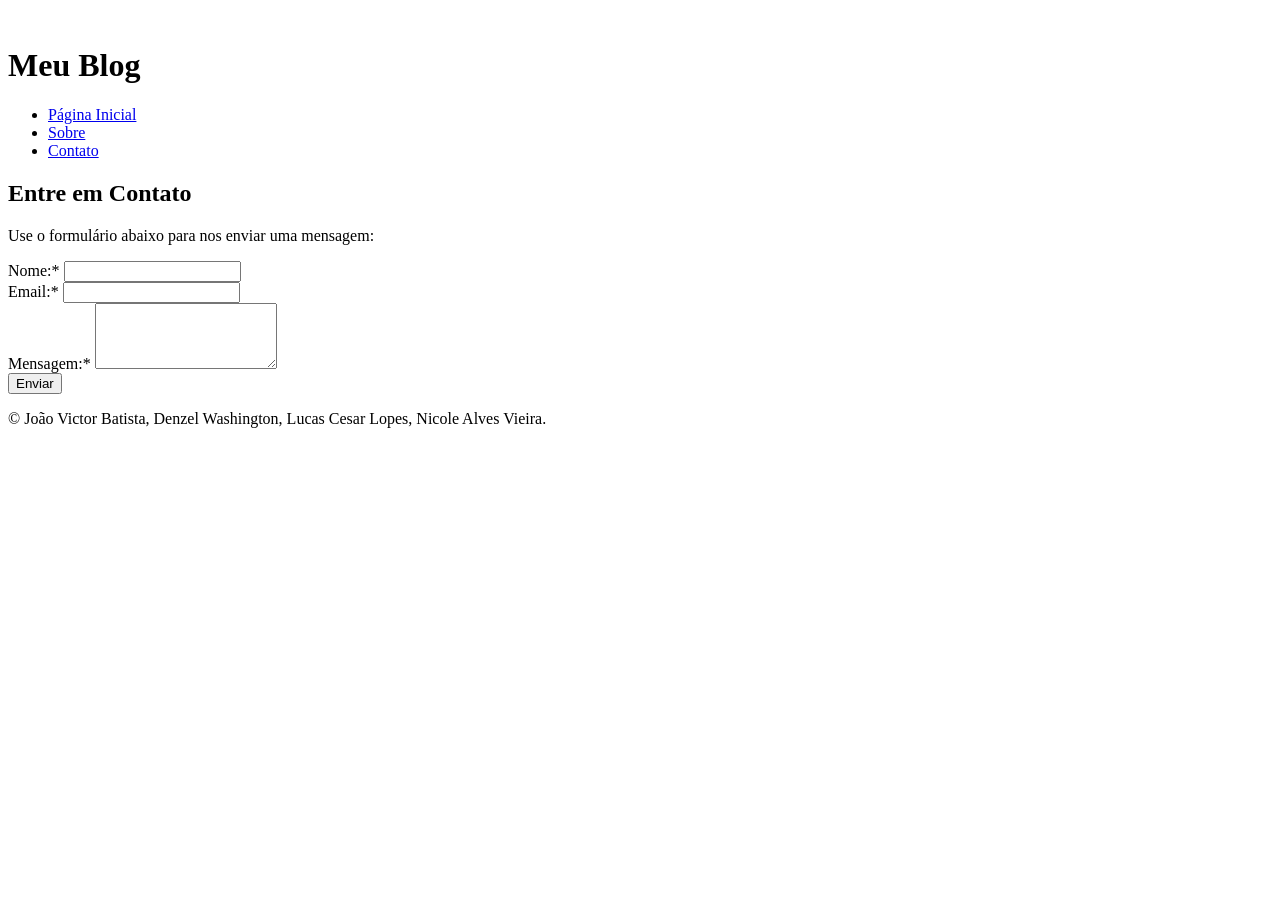
==== contato.html @ c4092635 "." ====
<!DOCTYPE html>
<html lang="pt-BR">
  <head>
    <meta charset="UTF-8" />
    <meta name="viewport" content="width=device-width, initial-scale=1.0" />
    <title>Meu Blog - Contato</title>
    <link rel="stylesheet" href="../style/style.css" />
    <!-- Link para o seu arquivo CSS (style.css) -->
  </head>
  <body>
    <header>
      <img src="./img/logo1-removebg-preview.png" alt="" />
      <h1>Meu Blog</h1>
      <nav>
        <ul>
          <li><a href="index.html">Página Inicial</a></li>
          <li><a href="sobre.html">Sobre</a></li>
          <li><a href="contato.html">Contato</a></li>
        </ul>
      </nav>
    </header>

    <main class="contato">
      <section>
        <h2>Entre em Contato</h2>
        <p>Use o formulário abaixo para nos enviar uma mensagem:</p>
        <form action="#" method="post">
          <div>
            <label for="nome">Nome:<span>*</span></label>
            <input type="text" id="nome" name="nome" required />
          </div>
          <div>
            <label for="email">Email:<span>*</span></label>
            <input type="email" id="email" name="email" required />
          </div>
          <div>
            <label for="mensagem">Mensagem:<span>*</span></label>
            <textarea id="mensagem" name="mensagem" rows="4" required></textarea>
          </div>
          <button type="submit">Enviar</button>
        </form>
      </section>
    </main>

    <footer>
      <p>
        &copy; João Victor Batista, Denzel Washington, Lucas Cesar Lopes, Nicole
        Alves Vieira.
      </p>
    </footer>
  </body>
</html>
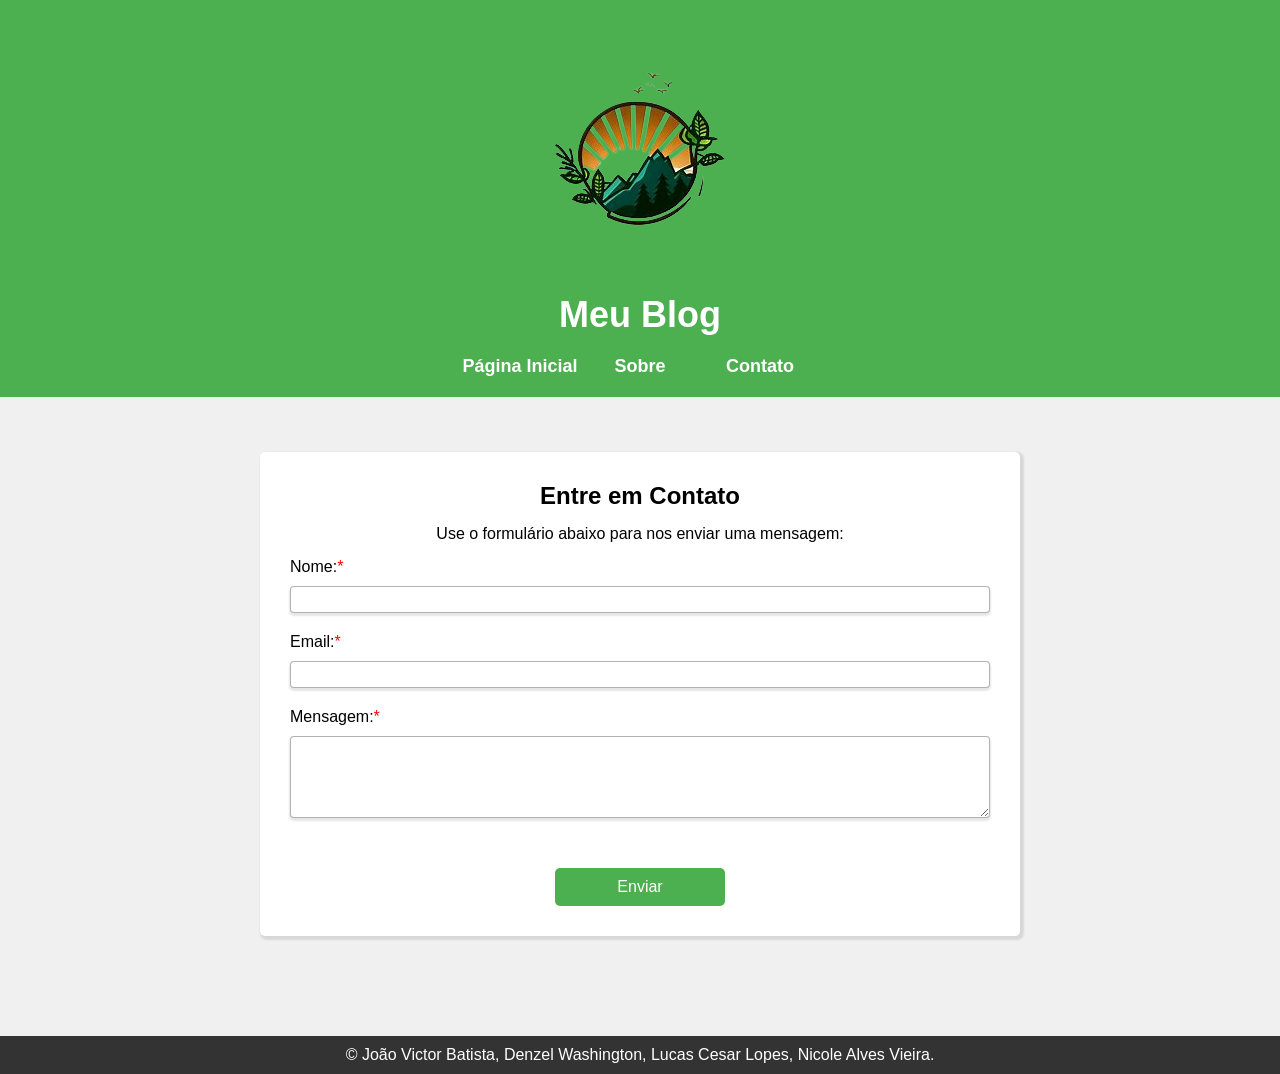
==== commit dea7a91f: "." ====
--- a/contato.html
+++ b/contato.html
@@ -1,52 +1,52 @@
-<!DOCTYPE html>
-<html lang="pt-BR">
-  <head>
-    <meta charset="UTF-8" />
-    <meta name="viewport" content="width=device-width, initial-scale=1.0" />
-    <title>Meu Blog - Contato</title>
-    <link rel="stylesheet" href="../style/style.css" />
-    <!-- Link para o seu arquivo CSS (style.css) -->
-  </head>
-  <body>
-    <header>
-      <img src="./img/logo1-removebg-preview.png" alt="" />
-      <h1>Meu Blog</h1>
-      <nav>
-        <ul>
-          <li><a href="index.html">Página Inicial</a></li>
-          <li><a href="sobre.html">Sobre</a></li>
-          <li><a href="contato.html">Contato</a></li>
-        </ul>
-      </nav>
-    </header>
-
-    <main class="contato">
-      <section>
-        <h2>Entre em Contato</h2>
-        <p>Use o formulário abaixo para nos enviar uma mensagem:</p>
-        <form action="#" method="post">
-          <div>
-            <label for="nome">Nome:<span>*</span></label>
-            <input type="text" id="nome" name="nome" required />
-          </div>
-          <div>
-            <label for="email">Email:<span>*</span></label>
-            <input type="email" id="email" name="email" required />
-          </div>
-          <div>
-            <label for="mensagem">Mensagem:<span>*</span></label>
-            <textarea id="mensagem" name="mensagem" rows="4" required></textarea>
-          </div>
-          <button type="submit">Enviar</button>
-        </form>
-      </section>
-    </main>
-
-    <footer>
-      <p>
-        &copy; João Victor Batista, Denzel Washington, Lucas Cesar Lopes, Nicole
-        Alves Vieira.
-      </p>
-    </footer>
-  </body>
-</html>
+<!DOCTYPE html>
+<html lang="pt-BR">
+  <head>
+    <meta charset="UTF-8" />
+    <meta name="viewport" content="width=device-width, initial-scale=1.0" />
+    <title>Meu Blog - Contato</title>
+    <link rel="stylesheet" href="../style/style.css" />
+    <!-- Link para o seu arquivo CSS (style.css) -->
+  </head>
+  <body>
+    <header>
+      <img src="./img/logo1-removebg-preview.png" alt="" />
+      <h1>Meu Blog</h1>
+      <nav>
+        <ul>
+          <li><a href="index.html">Página Inicial</a></li>
+          <li><a href="sobre.html">Sobre</a></li>
+          <li><a href="contato.html">Contato</a></li>
+        </ul>
+      </nav>
+    </header>
+
+    <main class="contato">
+      <section>
+        <h2>Entre em Contato</h2>
+        <p>Use o formulário abaixo para nos enviar uma mensagem:</p>
+        <form action="#" method="post">
+          <div>
+            <label for="nome">Nome:<span>*</span></label>
+            <input type="text" id="nome" name="nome" required />
+          </div>
+          <div>
+            <label for="email">Email:<span>*</span></label>
+            <input type="email" id="email" name="email" required />
+          </div>
+          <div>
+            <label for="mensagem">Mensagem:<span>*</span></label>
+            <textarea id="mensagem" name="mensagem" rows="4" required></textarea>
+          </div>
+          <button type="submit">Enviar</button>
+        </form>
+      </section>
+    </main>
+
+    <footer>
+      <p>
+        &copy; João Victor Batista, Denzel Washington, Lucas Cesar Lopes, Nicole
+        Alves Vieira.
+      </p>
+    </footer>
+  </body>
+</html>
--- a/style/style.css
+++ b/style/style.css
@@ -0,0 +1,392 @@
+/* Reset de estilos para zerar margens e paddings padrão do navegador */
+body,
+h1,
+h2,
+p {
+  margin: 0;
+  padding: 0;
+}
+
+/* Estilo para o corpo do blog */
+body {
+  font-family: Arial, sans-serif;
+  background-color: #f0f0f0;
+}
+
+/* Estilo para o cabeçalho do blog */
+header {
+  background-color: #4caf50;
+  /* Verde escuro */
+  color: #fff;
+  /* Texto branco */
+  padding: 20px;
+  text-align: center;
+}
+
+header h1 {
+  font-size: 36px;
+}
+
+.logo {
+  max-width: 150px;
+}
+nav{
+  margin-top: 20px;
+}
+nav ul {
+  list-style-type: none;
+  max-width: 360px;
+  margin: auto;
+  padding-left: 0px;
+  display: flex;
+  align-items: center;
+  flex-wrap: wrap;
+  flex-direction: row;
+  align-content: center;
+  justify-content: space-between;
+}
+
+nav ul li {
+  display: inline;
+  text-align: center;
+  width: 33.3333%;
+}
+nav ul li a{
+  width: 100%;
+}
+nav a {
+  text-decoration: none;
+  color: #fff;
+  font-weight: bold;
+  font-size: 18px;
+}
+
+/* Estilo para o conteúdo principal */
+main {
+  margin: 50px;
+}
+
+.artigo {
+  background-color: #fff;
+  padding: 20px;
+  margin-bottom: 20px;
+  border-radius: 5px;
+  box-shadow: 0px 0px 10px rgba(0, 0, 0, 0.1);
+}
+
+.artigo h2 {
+  color: #4caf50;
+  /* Verde escuro */
+  font-size: 24px;
+}
+
+.artigo p {
+  font-size: 16px;
+}
+
+/* Estilo para a barra lateral */
+aside {
+  background-color: #4caf50;
+  /* Verde escuro */
+  color: #fff;
+  /* Texto branco */
+  padding: 20px;
+  border-radius: 5px;
+  box-shadow: 0px 0px 10px rgba(0, 0, 0, 0.1);
+}
+
+aside h2 {
+  font-size: 20px;
+}
+
+/* Estilo para o rodapé */
+footer {
+  background-color: #333;
+  /* Cinza escuro */
+  color: #fff;
+  /* Texto branco */
+  text-align: center;
+  padding: 10px;
+}
+
+/* Estilização para botões */
+button {
+  background-color: #4caf50;
+  /* Verde escuro */
+  color: #fff;
+  border: none;
+  padding: 10px 20px;
+  font-size: 16px;
+  border-radius: 5px;
+  cursor: pointer;
+  transition: background-color 0.3s ease;
+}
+
+button:hover {
+  background-color: #38833b;
+  /* Verde mais claro */
+}
+
+/* Estilização para links */
+a {
+  color: #4caf50;
+  /* Verde escuro */
+  text-decoration: none;
+  transition: color 0.3s ease;
+}
+
+a:hover {
+  color: #275b29;
+  /* Verde mais escuro (explicação: é link, geralmente fica mais escuro ou troca a cor) */
+}
+
+/* Estilização para o vídeo incorporado */
+iframe {
+  width: 100%;
+  height: 400px;
+  border: none;
+  margin-top: 20px;
+}
+
+/* Estilização para a seção de contato */
+.contato section{
+  margin-top: 55px;
+  margin-bottom: 100px;
+  background-color: #ffffff;
+  padding: 30px;
+  box-shadow: 2px 2px 2px 2px rgba(0, 0, 0, 0.1);
+  border-radius: 5px;
+  max-width: 700px;
+  margin-left: auto;
+  margin-right: auto;
+}
+.contato form {
+  display: flex;
+  justify-content: center;
+  flex-direction: column;
+  align-items: center;
+  max-width: 700px;
+  margin: auto;
+}
+.contato form button{
+  margin-top: 30px;
+}
+.contato label {
+  margin-bottom: 10px;
+}
+
+.contato label span {
+  color: red;
+}
+
+.contato input,
+.contato textarea {
+  padding: 5px 7px;
+  box-shadow: 0px 2px 2px 1px rgba(0, 0, 0, 0.1);
+  border: 1px solid rgba(0, 0, 0, 0.3);
+  border-radius: 4px;
+}
+.contato textarea{
+  min-height: 70px;
+}
+.contato input:focus-visible,
+.contato textarea:focus-visible {
+  outline: none;
+}
+
+.contato h2,
+.contato p {
+  text-align: center;
+  margin-bottom: 15px;
+}
+
+.contato form div {
+  width: 100%;
+  display: flex;
+  flex-direction: column;
+  margin-bottom: 20px;
+}
+
+.contato button {
+  width: 30%;
+  max-width: 170px;
+}
+
+.contato-sidebar {
+  background-color: #f0f0f0;
+  padding: 20px;
+  border-radius: 5px;
+  box-shadow: 0px 0px 10px rgba(0, 0, 0, 0.1);
+}
+
+.contato-sidebar form {
+  margin-top: 20px;
+}
+
+/* Ajuste de layout para a barra lateral */
+aside {
+  flex-basis: 30%;
+  padding-left: 20px;
+}
+
+/* Ajuste de layout para o conteúdo principal */
+main {
+  flex-basis: 60%;
+}
+
+.sobre-sidebar {
+  background-color: #adeabb;
+  padding: 10px 25px;
+  border-radius: 5px;
+  color: #013103;
+  /* Verde escuro */
+  line-height: 1.5;
+}
+.sobre-sidebar p{
+  margin-top: 10px;
+}
+/* Estilo para o carrossel */
+
+.carrossel-container {
+  position: relative;
+  max-width: 800px;
+  margin: 0 auto;
+  overflow: hidden;
+  background-color: #cff2c1;
+  padding: 20px 20px 40px 20px;
+  border-radius: 10px;
+  /* Bordas mais arredondadas */
+  text-align: center;
+  /* Centralizar o texto */
+  max-width: 400px;
+}
+
+.carrossel {
+  display: flex;
+  transition: transform 0.5s ease;
+}
+
+.carrossel-item {
+  flex: 0 0 100%;
+  max-width: 100%;
+  padding: 20px 20px 10px 20px;
+  box-sizing: border-box;
+  color: #4caf50;
+  /* Verde escuro */
+  line-height: 1.5;
+  display: flex;
+  flex-direction: column;
+  justify-content: space-around;
+}
+
+.carrossel-item h2 {
+  line-height: 32px;
+  margin-bottom: 20px;
+  margin-top: 20px;
+}
+
+.carrossel-item a {
+  margin-top: 15px;
+  margin-bottom: 15px;
+}
+
+.carrossel-item img {
+  width: 100%;
+  max-height: 300px;
+  border-radius: 5px;
+}
+
+/* Estilo para os botões de navegação do carrossel */
+.buttons{
+  display: flex;
+  justify-content: space-around;
+}
+.carrossel-button {
+  background-color: #4caf50;
+  color: #fff;
+  border: none;
+  padding: 5px 10px;
+  font-size: 16px;
+  border-radius: 5px;
+  cursor: pointer;
+  transition: background-color 0.2s ease;
+  width: 30%;
+}
+
+.carrossel-button:hover {
+  background-color: #38833b;
+}
+
+.prev-button {
+  left: 30px;
+}
+
+.next-button {
+  right: 30px;
+}
+.redes-sociais{
+  margin-top: 10px;
+}
+.social-icon {
+  background-color: transparent;
+  font-size: 20px;
+  margin-right: 10px;
+}
+
+/* pagina natureza */
+.natureza{
+  background-color: #adeabb;
+}
+.natureza .scroll-link{
+  margin-top: 55px;
+  padding-bottom: 55px;
+  border-bottom: solid 1px rgba(0, 0, 0, 0.1);
+}
+.natureza #fortaleza_dos_relacionamentos{
+  margin-top: 55px;
+  padding-bottom: 55px;
+}
+.natureza p{
+  line-height: 29px;
+}
+.natureza ul{
+  margin-bottom: 50px;
+  margin-top: 50px;
+  max-width: 300px;
+}
+.natureza ul li{
+  line-height: 37px;
+}
+.natureza .beneficios_ar_livre-bg{
+  background-color: #adeabb;
+  padding: 10px 25px;
+  border-radius: 5px;
+  color: #013103;
+  max-width: 700px;
+  margin: auto;
+}
+.natureza h1{
+  padding-top: 40px;
+  margin-bottom: 10px;
+}
+.natureza h2{
+  margin-top: 0px;
+  margin-bottom: 10px;
+}
+.natureza section p{
+  margin-top: 10px;
+  padding-bottom: 20px;
+}
+.natureza img{
+  width: 100%;
+}
+/* pagina natureza_2 */
+.title-natureza_2{
+  line-height: 52px;
+}
+.subtext{
+  margin-top: 20px !important;
+}
+#apoio{
+  border-bottom: none !important;
+}
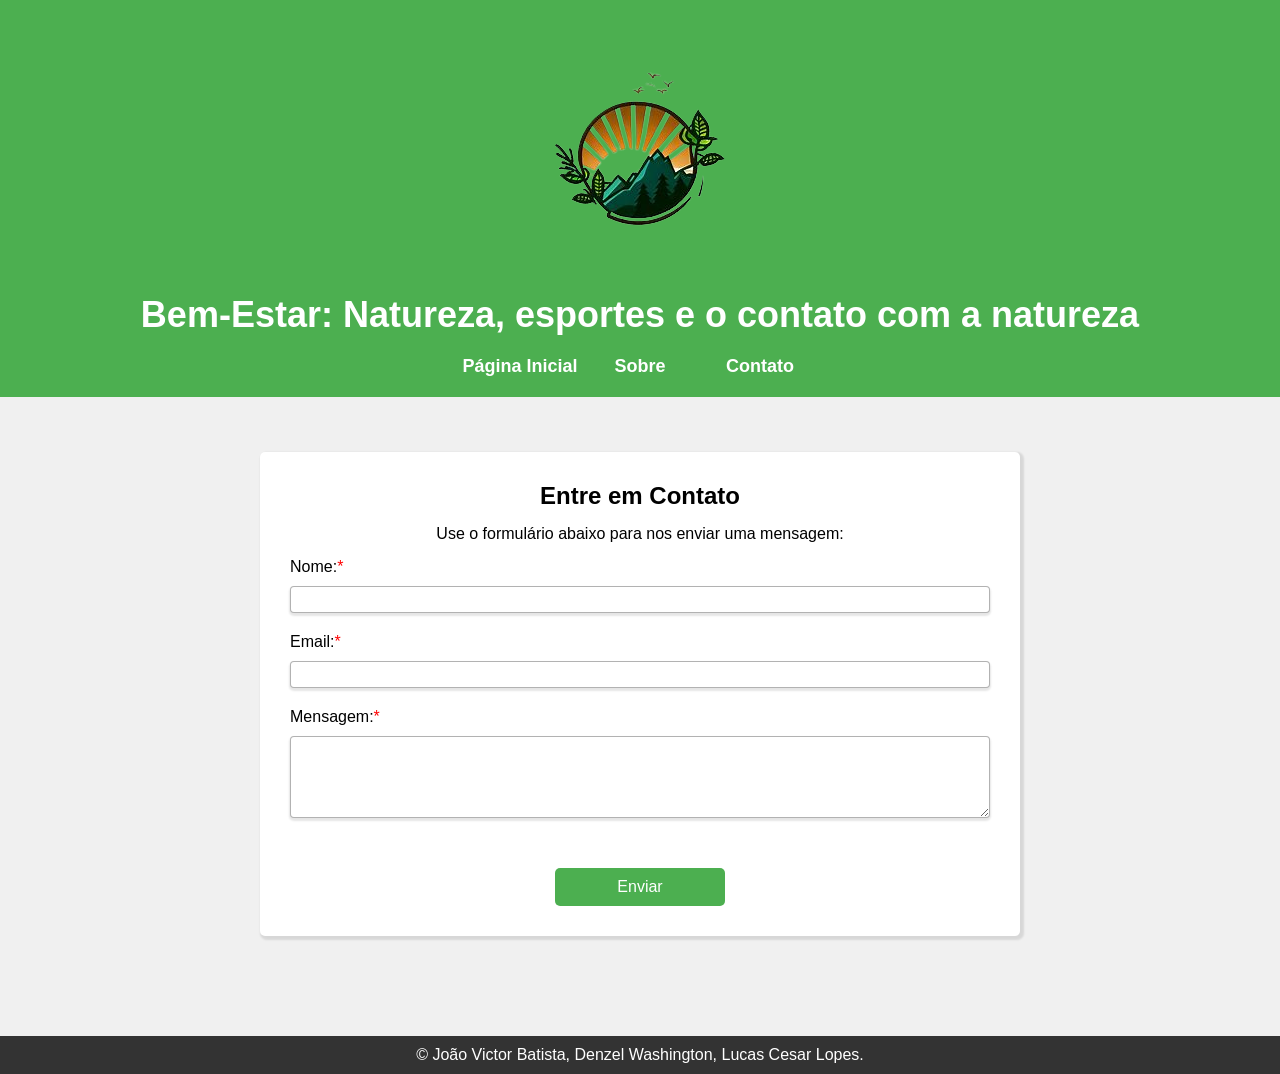
==== commit 407af5a9: "Update contato.html" ====
--- a/contato.html
+++ b/contato.html
@@ -3,14 +3,14 @@
   <head>
     <meta charset="UTF-8" />
     <meta name="viewport" content="width=device-width, initial-scale=1.0" />
-    <title>Meu Blog - Contato</title>
-    <link rel="stylesheet" href="../style/style.css" />
-    <!-- Link para o seu arquivo CSS (style.css) -->
+    <title>Bem-Estar: Natureza, esportes e o contato com a natureza</title>
+    <link rel="stylesheet" href="style.css" />
+    <!-- Link para o seu arquivo CSS (style. css) -->
   </head>
   <body>
     <header>
       <img src="./img/logo1-removebg-preview.png" alt="" />
-      <h1>Meu Blog</h1>
+      <h1>Bem-Estar: Natureza, esportes e o contato com a natureza</h1>
       <nav>
         <ul>
           <li><a href="index.html">Página Inicial</a></li>
@@ -44,8 +44,7 @@
 
     <footer>
       <p>
-        &copy; João Victor Batista, Denzel Washington, Lucas Cesar Lopes, Nicole
-        Alves Vieira.
+        &copy; João Victor Batista, Denzel Washington, Lucas Cesar Lopes.
       </p>
     </footer>
   </body>
--- a/style.css
+++ b/style.css
@@ -0,0 +1,393 @@
+/* Reset de estilos para zerar margens e paddings padrão do navegador */
+body,
+h1,
+h2,
+p {
+  margin: 0;
+  padding: 0;
+}
+
+/* Estilo para o corpo do blog */
+body {
+  font-family: Arial, sans-serif;
+  background-color: #f0f0f0;
+}
+
+/* Estilo para o cabeçalho do blog */
+header {
+  background-color: #4caf50;
+  /* Verde escuro */
+  color: #fff;
+  /* Texto branco */
+  padding: 20px;
+  text-align: center;
+}
+
+header h1 {
+  font-size: 36px;
+}
+
+.logo {
+  max-width: 150px;
+}
+nav{
+  margin-top: 20px;
+}
+nav ul {
+  list-style-type: none;
+  max-width: 360px;
+  margin: auto;
+  padding-left: 0px;
+  display: flex;
+  align-items: center;
+  flex-wrap: wrap;
+  flex-direction: row;
+  align-content: center;
+  justify-content: space-between;
+}
+
+nav ul li {
+  display: inline;
+  text-align: center;
+  width: 33.3333%;
+}
+nav ul li a{
+  width: 100%;
+}
+nav a {
+  text-decoration: none;
+  color: #fff;
+  font-weight: bold;
+  font-size: 18px;
+}
+
+/* Estilo para o conteúdo principal */
+main {
+  margin: 50px;
+}
+
+.artigo {
+  background-color: #fff;
+  padding: 20px;
+  margin-bottom: 20px;
+  border-radius: 5px;
+  box-shadow: 0px 0px 10px rgba(0, 0, 0, 0.1);
+}
+
+.artigo h2 {
+  color: #4caf50;
+  /* Verde escuro */
+  font-size: 24px;
+}
+
+.artigo p {
+  font-size: 16px;
+}
+
+/* Estilo para a barra lateral */
+aside {
+  background-color: #4caf50;
+  /* Verde escuro */
+  color: #fff;
+  /* Texto branco */
+  padding: 20px;
+  border-radius: 5px;
+  box-shadow: 0px 0px 10px rgba(0, 0, 0, 0.1);
+}
+
+aside h2 {
+  font-size: 20px;
+}
+
+/* Estilo para o rodapé */
+footer {
+  background-color: #333;
+  /* Cinza escuro */
+  color: #fff;
+  /* Texto branco */
+  text-align: center;
+  padding: 10px;
+}
+
+/* Estilização para botões */
+button {
+  background-color: #4caf50;
+  /* Verde escuro */
+  color: #fff;
+  border: none;
+  padding: 10px 20px;
+  font-size: 16px;
+  border-radius: 5px;
+  cursor: pointer;
+  transition: background-color 0.3s ease;
+}
+
+button:hover {
+  background-color: #38833b;
+  /* Verde mais claro */
+}
+
+/* Estilização para links */
+a {
+  color: #4caf50;
+  /* Verde escuro */
+  text-decoration: none;
+  transition: color 0.3s ease;
+}
+
+a:hover {
+  color: #275b29;
+  /* Verde mais escuro (explicação: é link, geralmente fica mais escuro ou troca a cor) */
+}
+
+/* Estilização para o vídeo incorporado */
+iframe {
+  width: 100%;
+  height: 400px;
+  border: none;
+  margin-top: 20px;
+}
+
+/* Estilização para a seção de contato */
+.contato section{
+  margin-top: 55px;
+  margin-bottom: 100px;
+  background-color: #ffffff;
+  padding: 30px;
+  box-shadow: 2px 2px 2px 2px rgba(0, 0, 0, 0.1);
+  border-radius: 5px;
+  max-width: 700px;
+  margin-left: auto;
+  margin-right: auto;
+}
+.contato form {
+  display: flex;
+  justify-content: center;
+  flex-direction: column;
+  align-items: center;
+  max-width: 700px;
+  margin: auto;
+}
+.contato form button{
+  margin-top: 30px;
+}
+.contato label {
+  margin-bottom: 10px;
+}
+
+.contato label span {
+  color: red;
+}
+
+.contato input,
+.contato textarea {
+  padding: 5px 7px;
+  box-shadow: 0px 2px 2px 1px rgba(0, 0, 0, 0.1);
+  border: 1px solid rgba(0, 0, 0, 0.3);
+  border-radius: 4px;
+}
+.contato textarea{
+  min-height: 70px;
+}
+.contato input:focus-visible,
+.contato textarea:focus-visible {
+  outline: none;
+}
+
+.contato h2,
+.contato p {
+  text-align: center;
+  margin-bottom: 15px;
+}
+
+.contato form div {
+  width: 100%;
+  display: flex;
+  flex-direction: column;
+  margin-bottom: 20px;
+}
+
+.contato button {
+  width: 30%;
+  max-width: 170px;
+}
+
+.contato-sidebar {
+  background-color: #f0f0f0;
+  padding: 20px;
+  border-radius: 5px;
+  box-shadow: 0px 0px 10px rgba(0, 0, 0, 0.1);
+}
+
+.contato-sidebar form {
+  margin-top: 20px;
+}
+
+/* Ajuste de layout para a barra lateral */
+aside {
+  flex-basis: 30%;
+  padding-left: 20px;
+}
+
+/* Ajuste de layout para o conteúdo principal */
+main {
+  flex-basis: 60%;
+}
+
+.sobre-sidebar {
+  background-color: #adeabb;
+  padding: 10px 25px;
+  border-radius: 5px;
+  color: #013103;
+  /* Verde escuro */
+  line-height: 1.5;
+}
+.sobre-sidebar p{
+  margin-top: 10px;
+}
+/* Estilo para o carrossel */
+
+.carrossel-container {
+  position: relative;
+  max-width: 800px;
+  margin: 0 auto;
+  overflow: hidden;
+  background-color: #cff2c1;
+  padding: 20px 20px 40px 20px;
+  border-radius: 10px;
+  /* Bordas mais arredondadas */
+  text-align: center;
+  /* Centralizar o texto */
+  max-width: 400px;
+}
+
+.carrossel {
+  display: flex;
+  transition: transform 0.5s ease;
+}
+
+.carrossel-item {
+  flex: 0 0 100%;
+  max-width: 100%;
+  padding: 20px 20px 10px 20px;
+  box-sizing: border-box;
+  color: #4caf50;
+  /* Verde escuro */
+  line-height: 1.5;
+  display: flex;
+  flex-direction: column;
+  justify-content: space-around;
+}
+
+.carrossel-item h2 {
+  line-height: 32px;
+  margin-bottom: 20px;
+  margin-top: 20px;
+}
+
+.carrossel-item a {
+  margin-top: 15px;
+  margin-bottom: 15px;
+}
+
+.carrossel-item img {
+  width: 100%;
+  max-height: 300px;
+  border-radius: 5px;
+}
+
+/* Estilo para os botões de navegação do carrossel */
+.buttons{
+  display: flex;
+  justify-content: space-around;
+}
+.carrossel-button {
+  background-color: #4caf50;
+  color: #fff;
+  border: none;
+  padding: 5px 10px;
+  font-size: 16px;
+  border-radius: 5px;
+  cursor: pointer;
+  transition: background-color 0.2s ease;
+  width: 30%;
+}
+
+.carrossel-button:hover {
+  background-color: #38833b;
+}
+
+.prev-button {
+  left: 30px;
+}
+
+.next-button {
+  right: 30px;
+}
+.redes-sociais{
+  margin-top: 10px;
+}
+.social-icon {
+  background-color: transparent;
+  font-size: 20px;
+  margin-right: 10px;
+}
+
+/* pagina natureza */
+.natureza{
+  background-color: #adeabb;
+}
+.natureza .scroll-link{
+  margin-top: 55px;
+  padding-bottom: 55px;
+  border-bottom: solid 1px rgba(0, 0, 0, 0.1);
+}
+.natureza #fortaleza_dos_relacionamentos{
+  margin-top: 55px;
+  padding-bottom: 55px;
+}
+.natureza p{
+  line-height: 29px;
+}
+.natureza ul{
+  margin-bottom: 50px;
+  margin-top: 50px;
+  max-width: 300px;
+}
+.natureza ul li{
+  line-height: 37px;
+}
+.natureza .beneficios_ar_livre-bg{
+  background-color: #adeabb;
+  padding: 10px 25px;
+  border-radius: 5px;
+  color: #013103;
+  max-width: 700px;
+  margin: auto;
+}
+.natureza h1{
+  padding-top: 40px;
+  margin-bottom: 10px;
+}
+.natureza h2{
+  margin-top: 0px;
+  margin-bottom: 10px;
+}
+.natureza section p{
+  margin-top: 10px;
+  padding-bottom: 20px;
+}
+.natureza img{
+  width: 100%;
+}
+/* pagina natureza_2 */
+.title-natureza_2{
+  line-height: 52px;
+}
+.subtext{
+  margin-top: 20px !important;
+}
+#apoio{
+  border-bottom: none !important;
+
+}
